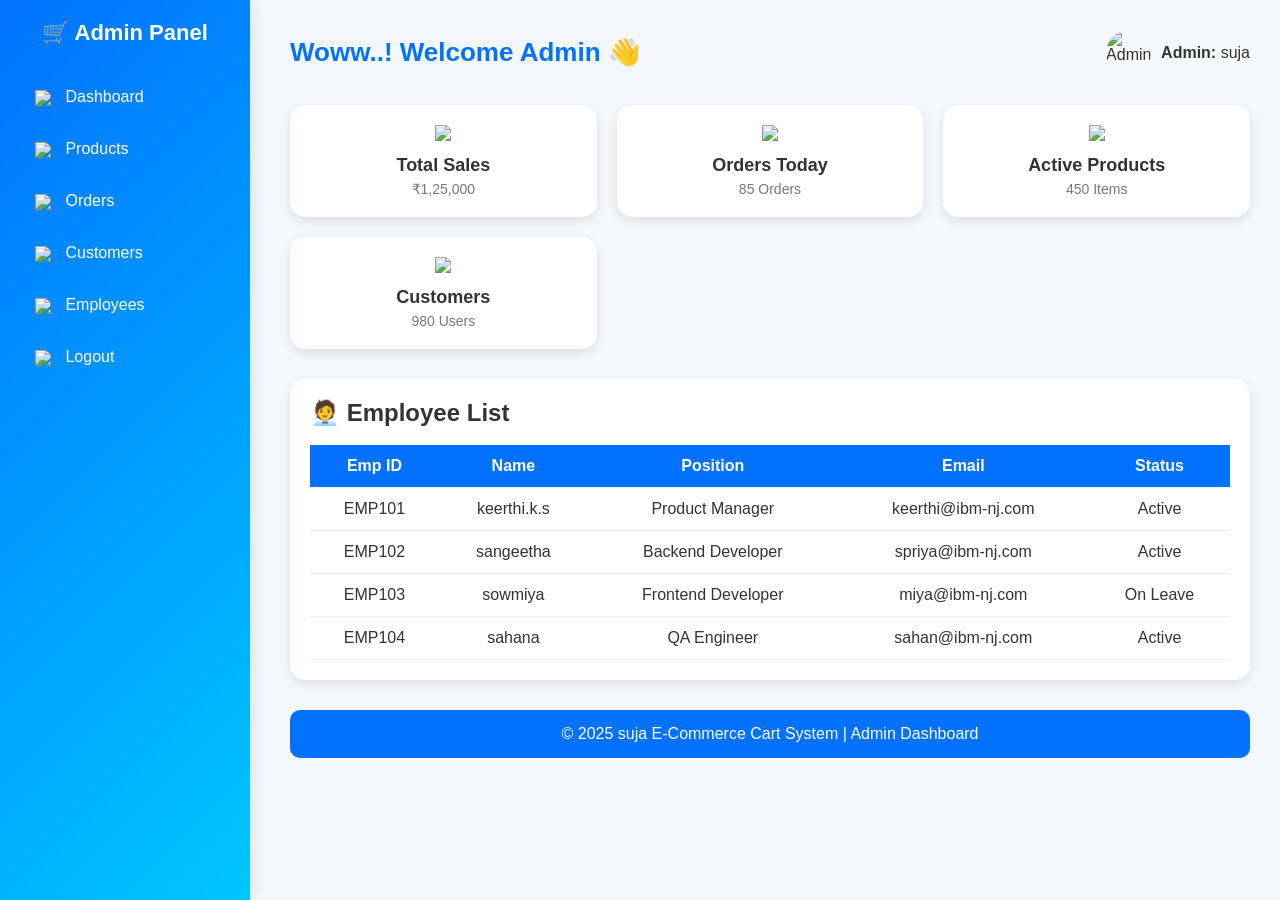
==== IBM-NJ-E-Commerce Cart System/frondend/admin.html @ a0c52329 "Add files via upload" ====
<!DOCTYPE html>
<html lang="en">
<head>
  <meta charset="UTF-8">
  <meta name="viewport" content="width=device-width, initial-scale=1.0">
  <title>Admin Dashboard | suja E-Commerce</title>

  <style>
    /* === Basic Reset === */
    * {
      margin: 0;
      padding: 0;
      box-sizing: border-box;
      font-family: 'Poppins', sans-serif;
    }

    body {
      background-color: #f4f7fb;
      color: #333;
    }

    /* === Sidebar === */
    .sidebar {
      position: fixed;
      left: 0;
      top: 0;
      height: 100%;
      width: 250px;
      background: linear-gradient(135deg, #0072ff, #00c6ff);
      padding: 20px;
      color: white;
      box-shadow: 3px 0 15px rgba(0,0,0,0.1);
    }

    .sidebar h2 {
      text-align: center;
      margin-bottom: 30px;
      font-size: 22px;
    }

    .sidebar ul {
      list-style: none;
    }

    .sidebar ul li {
      padding: 12px 15px;
      margin: 10px 0;
      border-radius: 10px;
      transition: 0.3s;
    }

    .sidebar ul li:hover {
      background: rgba(255, 255, 255, 0.2);
      cursor: pointer;
    }

    .sidebar ul li img {
      width: 20px;
      vertical-align: middle;
      margin-right: 10px;
    }

    /* === Main Section === */
    .main {
      margin-left: 260px;
      padding: 30px;
    }

    header {
      display: flex;
      justify-content: space-between;
      align-items: center;
      margin-bottom: 30px;
    }

    header h1 {
      font-size: 26px;
      color: #0072ff;
    }

    .admin-info {
      display: flex;
      align-items: center;
    }

    .admin-info img {
      width: 45px;
      height: 45px;
      border-radius: 50%;
      margin-right: 10px;
    }

    /* === Cards === */
    .cards {
      display: grid;
      grid-template-columns: repeat(auto-fit, minmax(250px, 1fr));
      gap: 20px;
      margin-bottom: 30px;
    }

    .card {
      background: white;
      border-radius: 15px;
      box-shadow: 0 4px 12px rgba(0,0,0,0.1);
      padding: 20px;
      text-align: center;
      transition: 0.3s;
    }

    .card:hover {
      transform: translateY(-8px);
    }

    .card img {
      width: 60px;
      margin-bottom: 10px;
    }

    .card h3 {
      color: #333;
      font-size: 18px;
      margin-bottom: 5px;
    }

    .card p {
      color: #777;
      font-size: 14px;
    }

    /* === Table Section === */
    .table-section {
      background: white;
      border-radius: 15px;
      box-shadow: 0 4px 12px rgba(0,0,0,0.1);
      padding: 20px;
    }

    table {
      width: 100%;
      border-collapse: collapse;
    }

    table thead {
      background: #0072ff;
      color: white;
    }

    table th, table td {
      padding: 12px;
      text-align: center;
      border-bottom: 1px solid #eee;
    }

    table tr:hover {
      background: #f1f8ff;
    }

    footer {
      text-align: center;
      padding: 15px;
      background: #0072ff;
      color: white;
      margin-top: 30px;
      border-radius: 10px;
    }
  </style>
</head>
<body>

  <!-- === Sidebar === -->
  <div class="sidebar">
    <h2>🛒 Admin Panel</h2>
    <ul>
      <li><img src="https://cdn-icons-png.flaticon.com/512/1828/1828859.png"> Dashboard</li>
      <li><img src="https://cdn-icons-png.flaticon.com/512/4298/4298885.png"> Products</li>
      <li><img src="https://cdn-icons-png.flaticon.com/512/2630/2630620.png"> Orders</li>
      <li><img src="https://cdn-icons-png.flaticon.com/512/1077/1077012.png"> Customers</li>
      <li><img src="https://cdn-icons-png.flaticon.com/512/2921/2921226.png"> Employees</li>
      <li><img src="https://cdn-icons-png.flaticon.com/512/1828/1828490.png"> Logout</li>
    </ul>
  </div>

  <!-- === Main Content === -->
  <div class="main">
    <header>
      <h1>Woww..! Welcome Admin 👋</h1>
      <div class="admin-info">
        <img src="https://encrypted-tbn0.gstatic.com/images?q=tbn:ANd9GcTfnvISMw3_S5rzTpiYZGx2euGy_itSP0oKOw&s" alt="Admin">
        <span><b>Admin:</b> suja</span>
      </div>
    </header>

    <!-- === Dashboard Cards === -->
    <div class="cards">
      <div class="card">
        <img src="https://cdn-icons-png.flaticon.com/512/1256/1256650.png">
        <h3>Total Sales</h3>
        <p>₹1,25,000</p>
      </div>

      <div class="card">
        <img src="https://cdn-icons-png.flaticon.com/512/1170/1170678.png">
        <h3>Orders Today</h3>
        <p>85 Orders</p>
      </div>

      <div class="card">
        <img src="https://cdn-icons-png.flaticon.com/512/265/265674.png">
        <h3>Active Products</h3>
        <p>450 Items</p>
      </div>

      <div class="card">
        <img src="https://cdn-icons-png.flaticon.com/512/1077/1077063.png">
        <h3>Customers</h3>
        <p>980 Users</p>
      </div>
    </div>

    <!-- === Employee / Product Table === -->
    <div class="table-section">
      <h2>🧑‍💼 Employee List</h2>
      <br>
      <table>
        <thead>
          <tr>
            <th>Emp ID</th>
            <th>Name</th>
            <th>Position</th>
            <th>Email</th>
            <th>Status</th>
          </tr>
        </thead>
        <tbody>
          <tr>
            <td>EMP101</td>
            <td>keerthi.k.s</td>
            <td>Product Manager</td>
            <td>keerthi@ibm-nj.com</td>
            <td>Active</td>
          </tr>
          <tr>
            <td>EMP102</td>
            <td>sangeetha</td>
            <td>Backend Developer</td>
            <td>spriya@ibm-nj.com</td>
            <td>Active</td>
          </tr>
          <tr>
            <td>EMP103</td>
            <td>sowmiya</td>
            <td>Frontend Developer</td>
            <td>miya@ibm-nj.com</td>
            <td>On Leave</td>
          </tr>
          <tr>
            <td>EMP104</td>
            <td>sahana</td>
            <td>QA Engineer</td>
            <td>sahan@ibm-nj.com</td>
            <td>Active</td>
          </tr>
        </tbody>
      </table>
    </div>

    <footer>
      <p>© 2025 suja E-Commerce Cart System | Admin Dashboard</p>
    </footer>
  </div>

</body>
</html>
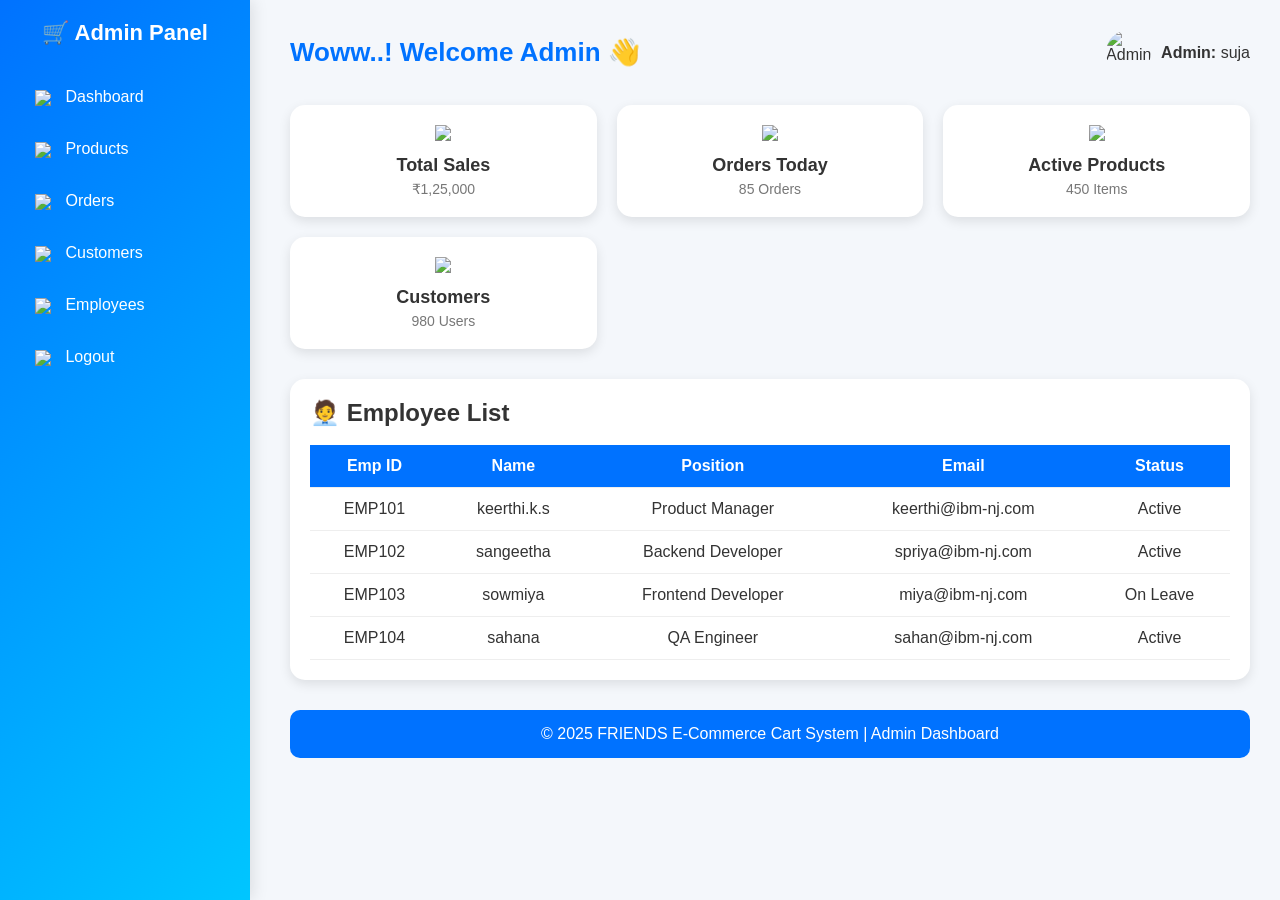
==== commit 4aa13b31: "msg" ====
--- a/IBM-NJ-E-Commerce Cart System/frondend/admin.html
+++ b/IBM-NJ-E-Commerce Cart System/frondend/admin.html
@@ -3,7 +3,7 @@
 <head>
   <meta charset="UTF-8">
   <meta name="viewport" content="width=device-width, initial-scale=1.0">
-  <title>Admin Dashboard | suja E-Commerce</title>
+  <title>Admin Dashboard | FRIENDS E-Commerce</title>
 
   <style>
     /* === Basic Reset === */
@@ -265,7 +265,7 @@
     </div>
 
     <footer>
-      <p>© 2025 suja E-Commerce Cart System | Admin Dashboard</p>
+      <p>© 2025 FRIENDS E-Commerce Cart System | Admin Dashboard</p>
     </footer>
   </div>
 
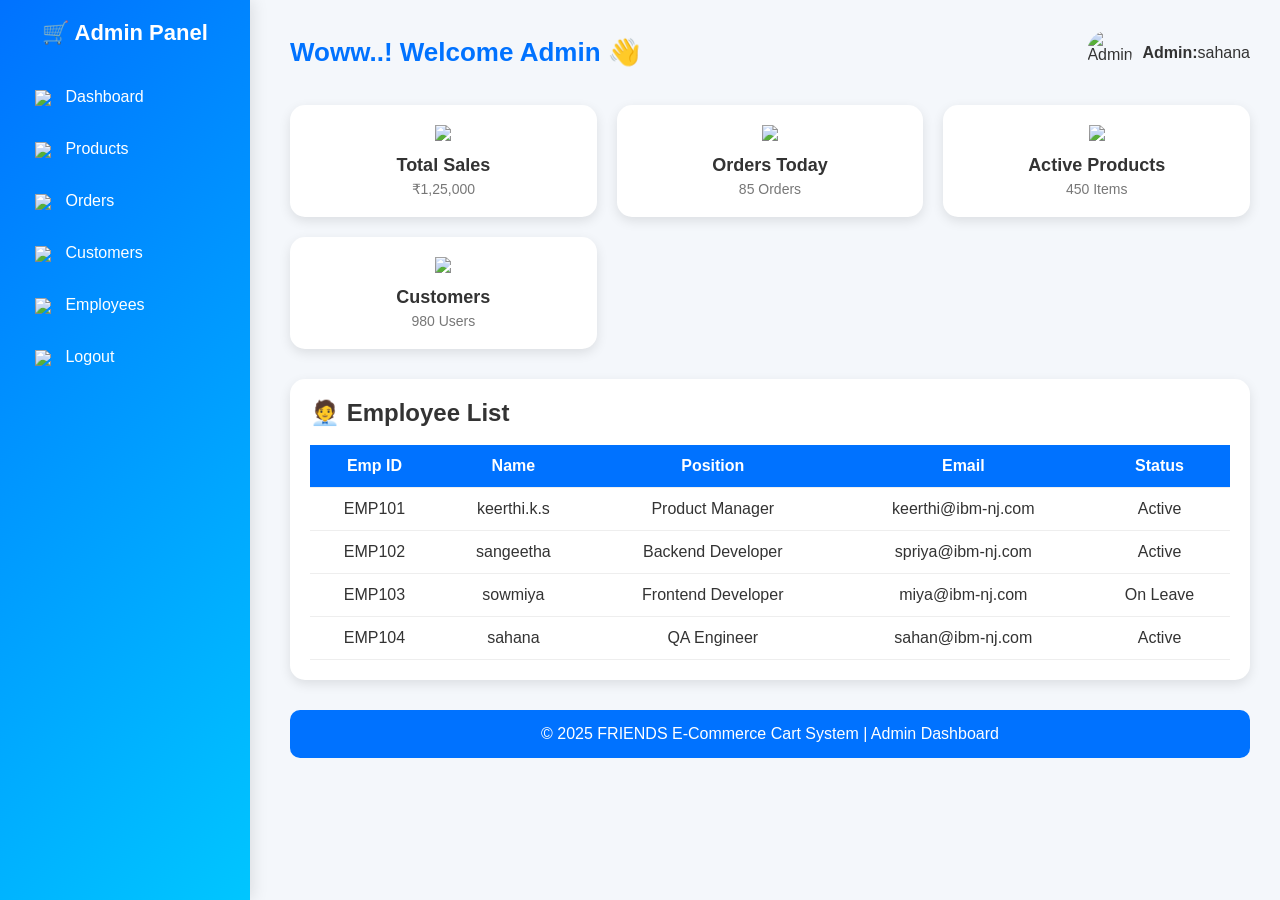
==== commit c059ce6a: "update" ====
--- a/IBM-NJ-E-Commerce Cart System/frondend/admin.html
+++ b/IBM-NJ-E-Commerce Cart System/frondend/admin.html
@@ -186,7 +186,7 @@
       <h1>Woww..! Welcome Admin 👋</h1>
       <div class="admin-info">
         <img src="https://encrypted-tbn0.gstatic.com/images?q=tbn:ANd9GcTfnvISMw3_S5rzTpiYZGx2euGy_itSP0oKOw&s" alt="Admin">
-        <span><b>Admin:</b> suja</span>
+        <span><b>Admin:</b>sahana</span>
       </div>
     </header>
 
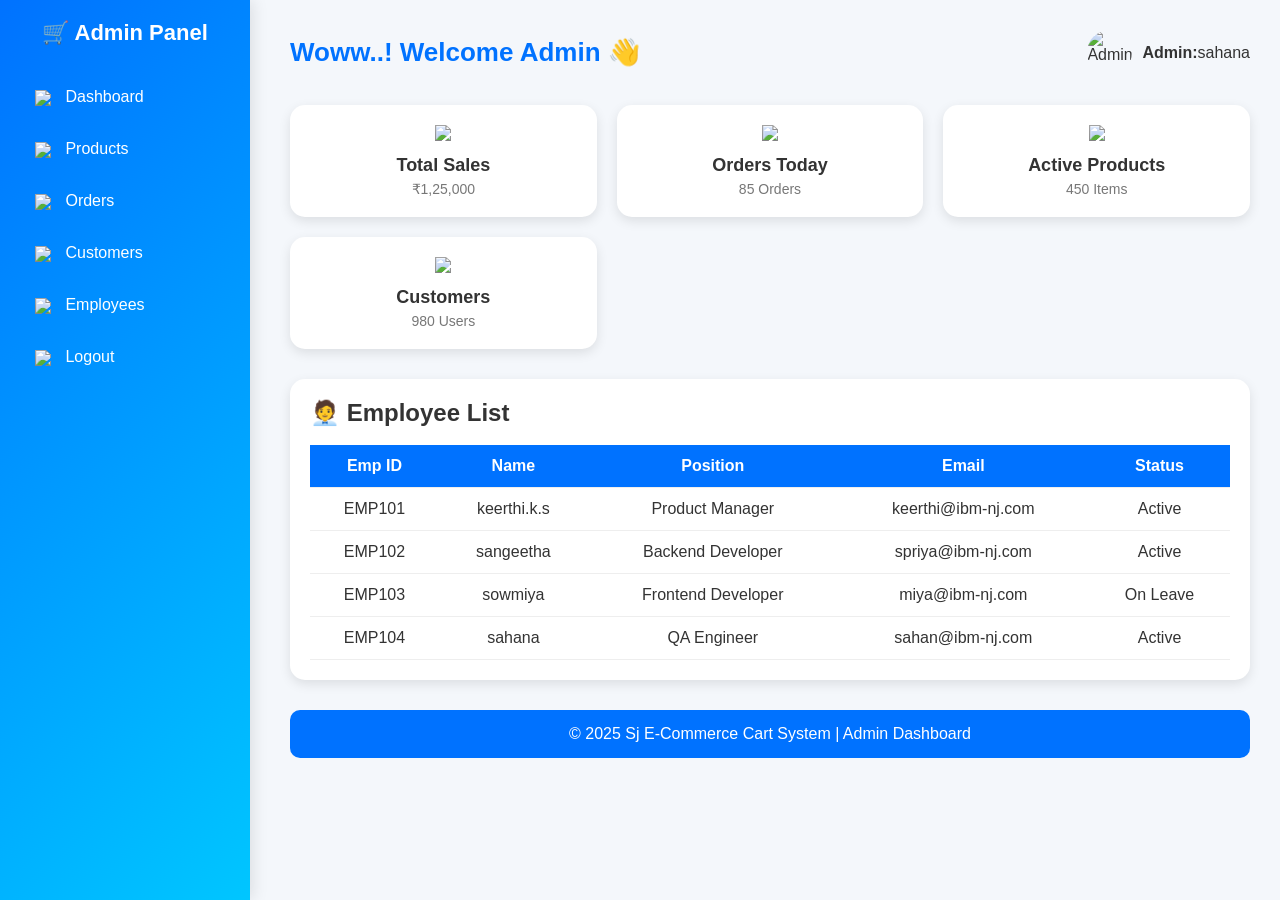
==== commit 6280ee9c: "Updated data" ====
--- a/IBM-NJ-E-Commerce Cart System/frondend/admin.html
+++ b/IBM-NJ-E-Commerce Cart System/frondend/admin.html
@@ -3,7 +3,7 @@
 <head>
   <meta charset="UTF-8">
   <meta name="viewport" content="width=device-width, initial-scale=1.0">
-  <title>Admin Dashboard | FRIENDS E-Commerce</title>
+  <title>Admin Dashboard | Sj E-Commerce</title>
 
   <style>
     /* === Basic Reset === */
@@ -265,7 +265,7 @@
     </div>
 
     <footer>
-      <p>© 2025 FRIENDS E-Commerce Cart System | Admin Dashboard</p>
+      <p>© 2025 Sj E-Commerce Cart System | Admin Dashboard</p>
     </footer>
   </div>
 
